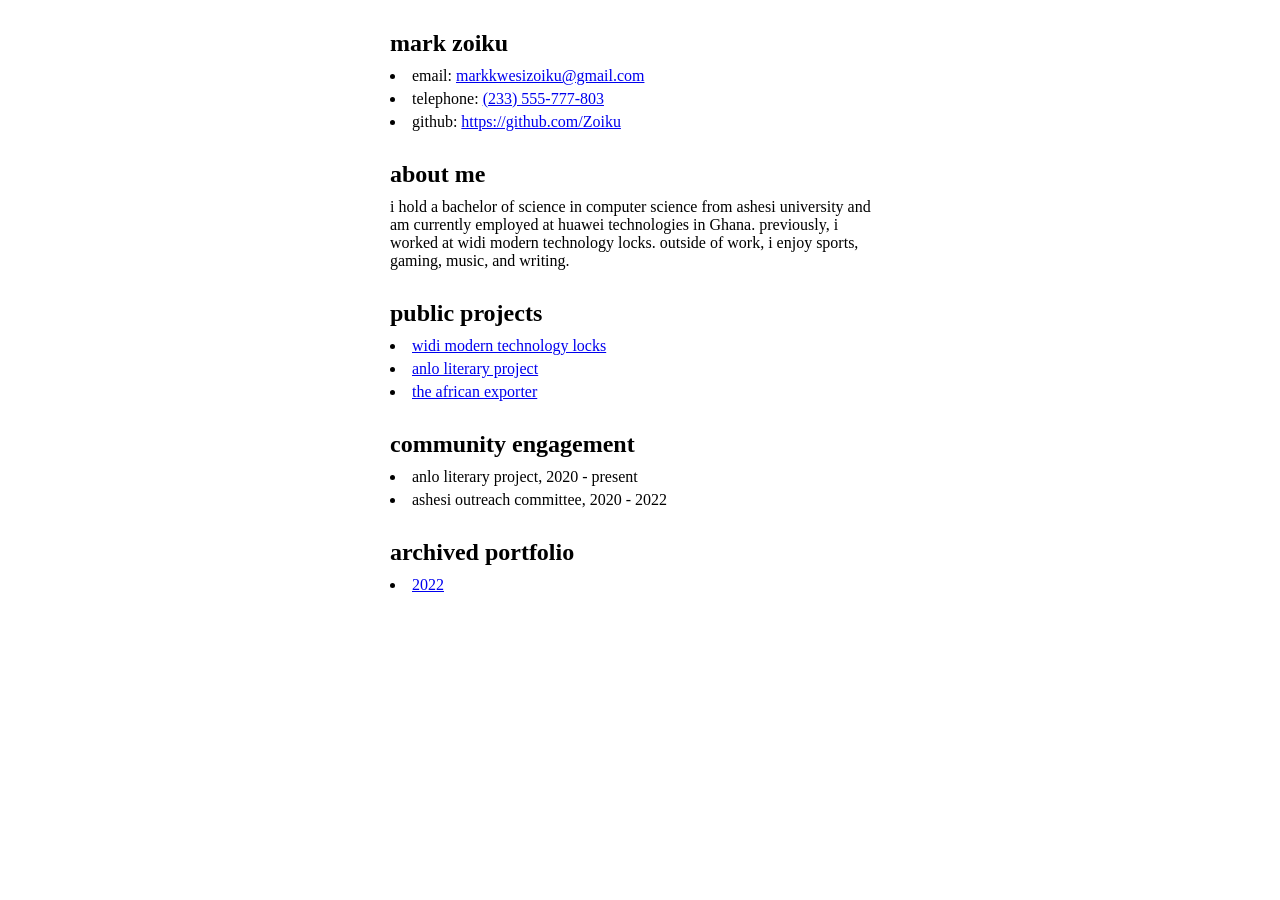
==== index.html @ 27811651 "update" ====
<!DOCTYPE html>
<html lang="en">
  <head>
    <meta charset="UTF-8" />
    <meta name="viewport" content="width=device-width, initial-scale=1.0" />
    <title>Mark Zoiku | Software Engineer</title>
    <link rel="stylesheet" href="style.css" />
  </head>
  <body>
    <div class="container">
      <section>
        <div class="section-head">
          <h1>mark zoiku</h1>
        </div>
        <div class="section-content">
          <ul>
            <li>
              email:
              <span
                ><a
                  href="mailto:markkwesizoiku@gmail.com"
                  aria-label="Email Mark Zoiku"
                  >markkwesizoiku@gmail.com</a
                ></span
              >
            </li>
            <li>
              telephone:
              <span
                ><a href="tel:233555777803" aria-label="Call Mark Zoiku"
                  >(233) 555-777-803</a
                ></span
              >
            </li>
            <li>
              github:
              <span
                ><a
                  href="https://github.com/Zoiku"
                  target="_blank"
                  aria-label="Mark Zoiku's Github Profile"
                  >https://github.com/Zoiku</a
                ></span
              >
            </li>
          </ul>
        </div>
      </section>
      <section>
        <div class="section-head"><h2>about me</h2></div>
        <div class="section-content">
          <p>
            i hold a bachelor of science in computer science from ashesi
            university and am currently employed at huawei technologies in
            Ghana. previously, i worked at widi modern technology locks. outside
            of work, i enjoy sports, gaming, music, and writing.
          </p>
        </div>
      </section>
      <section>
        <div class="section-head"><h2>public projects</h2></div>
        <div class="section-content">
          <ul>
            <li>
              <a
                href="https://www.widilocks.com"
                target="_blank"
                aria-label="Widi Modern Technology Locks Website"
                >widi modern technology locks</a
              >
            </li>
            <li>
              <span
                ><a
                  href="https://www.anloliteraryproject.org"
                  target="_blank"
                  aria-label="Anlo Literary Project Website"
                  >anlo literary project</a
                ></span
              >
            </li>
            <li>
              <a
                href="https://www.theafricanexporter.com"
                target="_blank"
                aria-label="The African Exporter Website"
                >the african exporter</a
              >
            </li>
          </ul>
        </div>
      </section>
      <section>
        <div class="section-head"><h2>community engagement</h2></div>
        <div class="section-content">
          <ul>
            <li>anlo literary project, 2020 - present</li>
            <li>ashesi outreach committee, 2020 - 2022</li>
          </ul>
        </div>
      </section>
      <section>
        <div class="section-head">
          <h2>archived portfolio</h2>
        </div>
        <div class="section-content">
          <ul>
            <li>
              <a
                href="https://www.2022.markzoiku.com"
                target="_blank"
                aria-label="Mark Zoiku's 2022 Archived Portfolio"
                >2022</a
              >
            </li>
          </ul>
        </div>
      </section>
    </div>
  </body>
</html>
---- style.css ----
* {
  padding: 0;
  margin: 0;
  box-sizing: border-box;
}

body {
  padding: 30px 0;
  display: flex;
  justify-content: center;
}

.container {
  width: 500px;
  display: flex;
  flex-direction: column;
  gap: 30px;
}

section {
  display: flex;
  flex-direction: column;
  gap: 10px;
}

ul {
  list-style-position: inside;
  display: flex;
  flex-direction: column;
  gap: 5px;
}

@media screen and (max-width: 500px) {
  body {
    padding: 10px;
  }

  .container {
    width: 100%;
  }
}
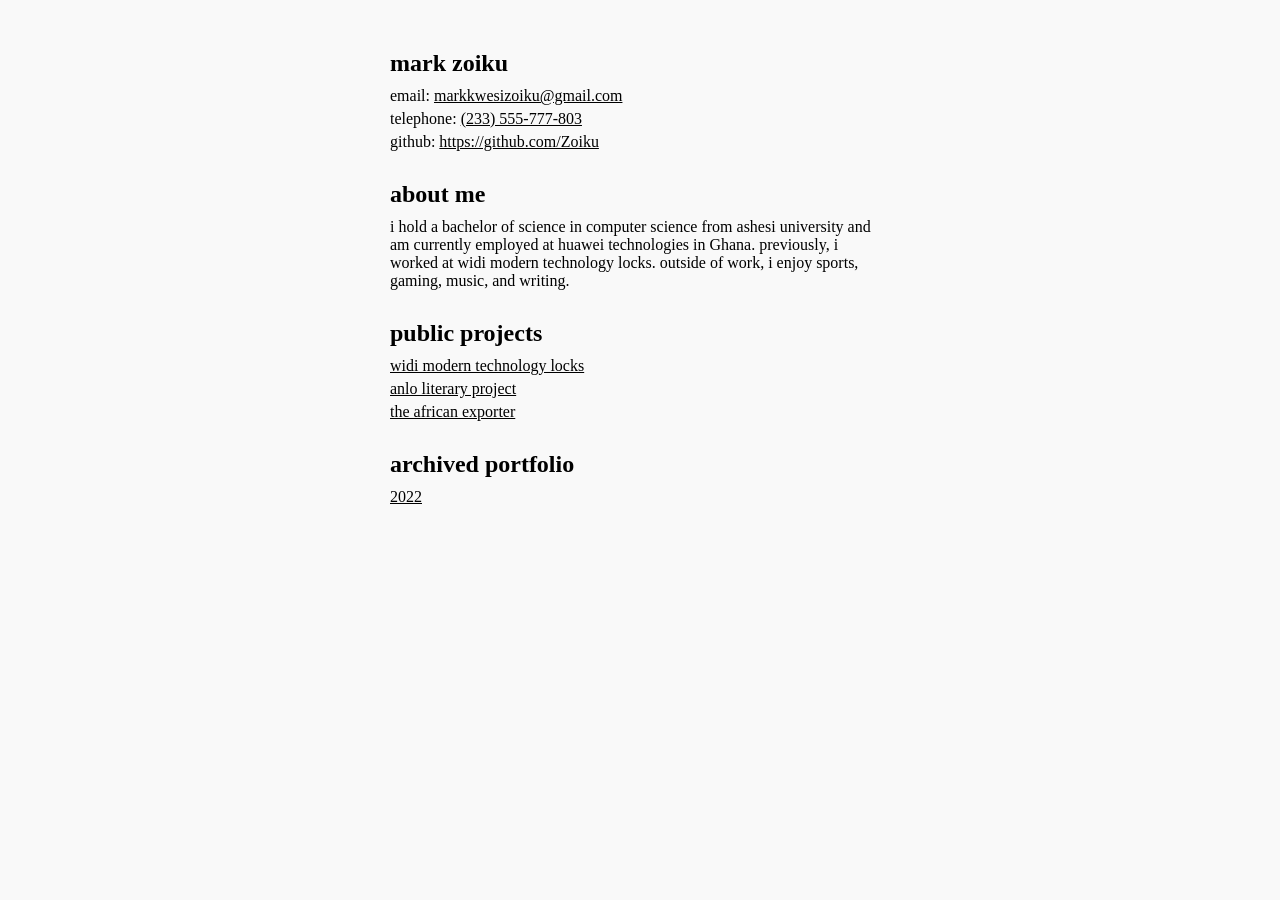
==== commit 9950bc6a: "update" ====
--- a/index.html
+++ b/index.html
@@ -91,15 +91,6 @@
         </div>
       </section>
       <section>
-        <div class="section-head"><h2>community engagement</h2></div>
-        <div class="section-content">
-          <ul>
-            <li>anlo literary project, 2020 - present</li>
-            <li>ashesi outreach committee, 2020 - 2022</li>
-          </ul>
-        </div>
-      </section>
-      <section>
         <div class="section-head">
           <h2>archived portfolio</h2>
         </div>
@@ -107,7 +98,7 @@
           <ul>
             <li>
               <a
-                href="https://www.2022.markzoiku.com"
+                href="https://markzoiku.vercel.app/"
                 target="_blank"
                 aria-label="Mark Zoiku's 2022 Archived Portfolio"
                 >2022</a
--- a/style.css
+++ b/style.css
@@ -5,9 +5,10 @@
 }
 
 body {
-  padding: 30px 0;
+  padding: 50px 0;
   display: flex;
   justify-content: center;
+  background-color: #f9f9f9;
 }
 
 .container {
@@ -28,6 +29,11 @@
   display: flex;
   flex-direction: column;
   gap: 5px;
+  list-style: none;
+}
+
+a {
+  color: inherit;
 }
 
 @media screen and (max-width: 500px) {
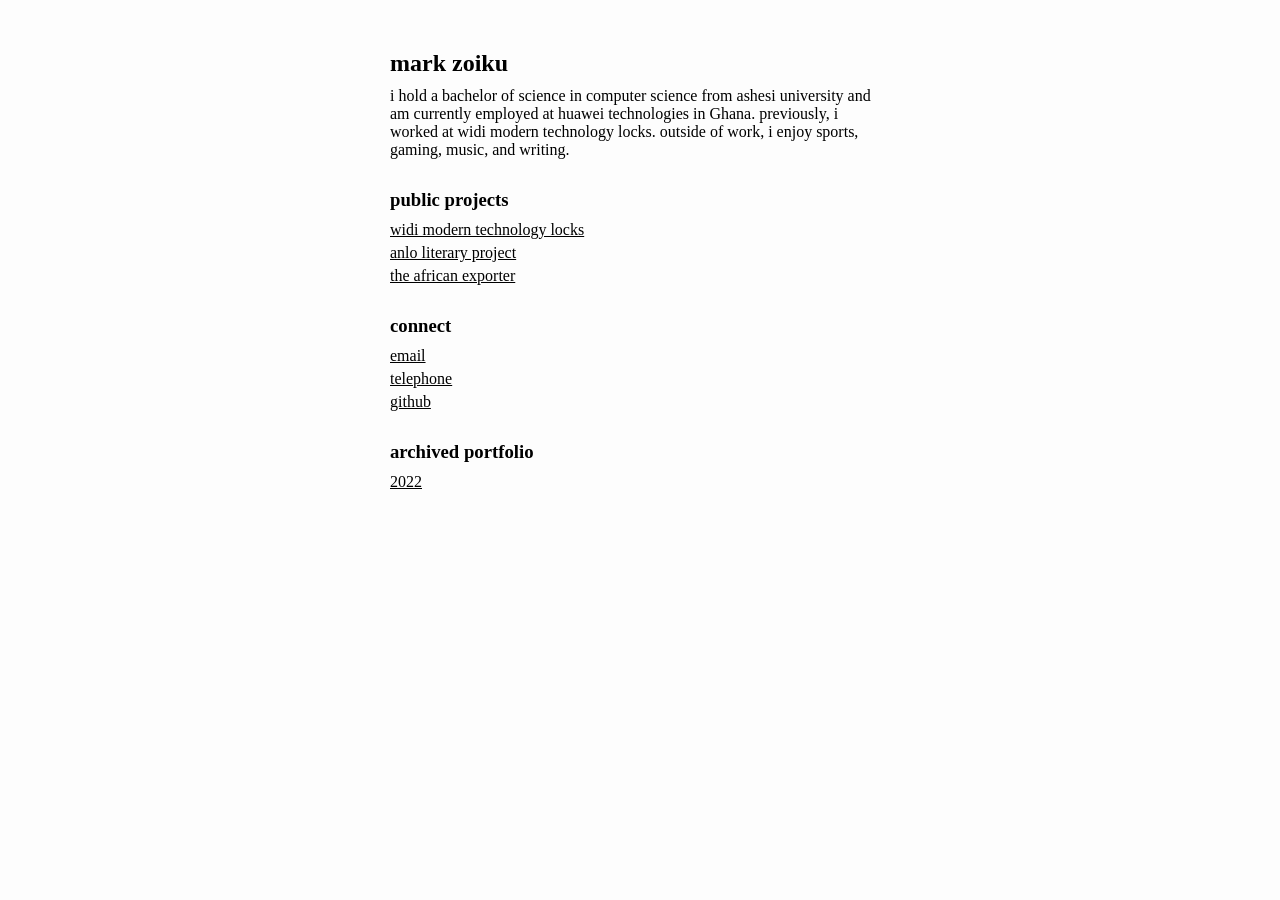
==== commit 0fe27129: "update" ====
--- a/index.html
+++ b/index.html
@@ -3,51 +3,32 @@
   <head>
     <meta charset="UTF-8" />
     <meta name="viewport" content="width=device-width, initial-scale=1.0" />
+    <meta
+      name="description"
+      content="Welcome to the portfolio website of Mark Zoiku. Explore my projects, skills, and experiences in Computer Science and Software Engineering."
+    />
+    <meta
+      name="keywords"
+      content="Mark Zoiku, portfolio, software engineer, projects, skills, experiences"
+    />
+    <meta name="author" content="Mark Zoiku" />
+    <meta name="robots" content="index, follow" />
+    <meta http-equiv="X-UA-Compatible" content="IE=edge" />
+    <meta property="og:title" content="Mark Zoiku | Software Engineer" />
+    <meta
+      property="og:description"
+      content="Welcome to the portfolio website of Mark Zoiku. Explore my projects, skills, and experiences in Computer Science and Software Engineering."
+    />
+    <meta property="og:type" content="website" />
+    <meta property="og:url" content="https://www.markzoiku.com" />
     <title>Mark Zoiku | Software Engineer</title>
+    <link rel="canonical" href="https://www.markzoiku.com" />
     <link rel="stylesheet" href="style.css" />
   </head>
   <body>
     <div class="container">
       <section>
-        <div class="section-head">
-          <h1>mark zoiku</h1>
-        </div>
-        <div class="section-content">
-          <ul>
-            <li>
-              email:
-              <span
-                ><a
-                  href="mailto:markkwesizoiku@gmail.com"
-                  aria-label="Email Mark Zoiku"
-                  >markkwesizoiku@gmail.com</a
-                ></span
-              >
-            </li>
-            <li>
-              telephone:
-              <span
-                ><a href="tel:233555777803" aria-label="Call Mark Zoiku"
-                  >(233) 555-777-803</a
-                ></span
-              >
-            </li>
-            <li>
-              github:
-              <span
-                ><a
-                  href="https://github.com/Zoiku"
-                  target="_blank"
-                  aria-label="Mark Zoiku's Github Profile"
-                  >https://github.com/Zoiku</a
-                ></span
-              >
-            </li>
-          </ul>
-        </div>
-      </section>
-      <section>
-        <div class="section-head"><h2>about me</h2></div>
+        <div class="section-head"><h1>mark zoiku</h1></div>
         <div class="section-content">
           <p>
             i hold a bachelor of science in computer science from ashesi
@@ -58,7 +39,7 @@
         </div>
       </section>
       <section>
-        <div class="section-head"><h2>public projects</h2></div>
+        <div class="section-head"><h3>public projects</h3></div>
         <div class="section-content">
           <ul>
             <li>
@@ -91,8 +72,34 @@
         </div>
       </section>
       <section>
+        <div class="section-head"><h3>connect</h3></div>
+        <div class="section-content">
+          <ul>
+            <li>
+              <a
+                href="mailto:markkwesizoiku@gmail.com"
+                aria-label="Email Mark Zoiku"
+                >email</a
+              >
+            </li>
+            <li>
+              <a href="tel:233555777803" aria-label="Call Mark Zoiku"
+                >telephone</a
+              >
+            </li>
+            <li>
+              <a
+                href="https://github.com/zoiku"
+                aria-label="Mark Zoiku's Github Profile"
+                >github</a
+              >
+            </li>
+          </ul>
+        </div>
+      </section>
+      <section>
         <div class="section-head">
-          <h2>archived portfolio</h2>
+          <h3>archived portfolio</h3>
         </div>
         <div class="section-content">
           <ul>
--- a/style.css
+++ b/style.css
@@ -8,7 +8,7 @@
   padding: 50px 0;
   display: flex;
   justify-content: center;
-  background-color: #f9f9f9;
+  background-color: #fdfdfd;
 }
 
 .container {
@@ -38,7 +38,7 @@
 
 @media screen and (max-width: 500px) {
   body {
-    padding: 10px;
+    padding: 30px;
   }
 
   .container {
